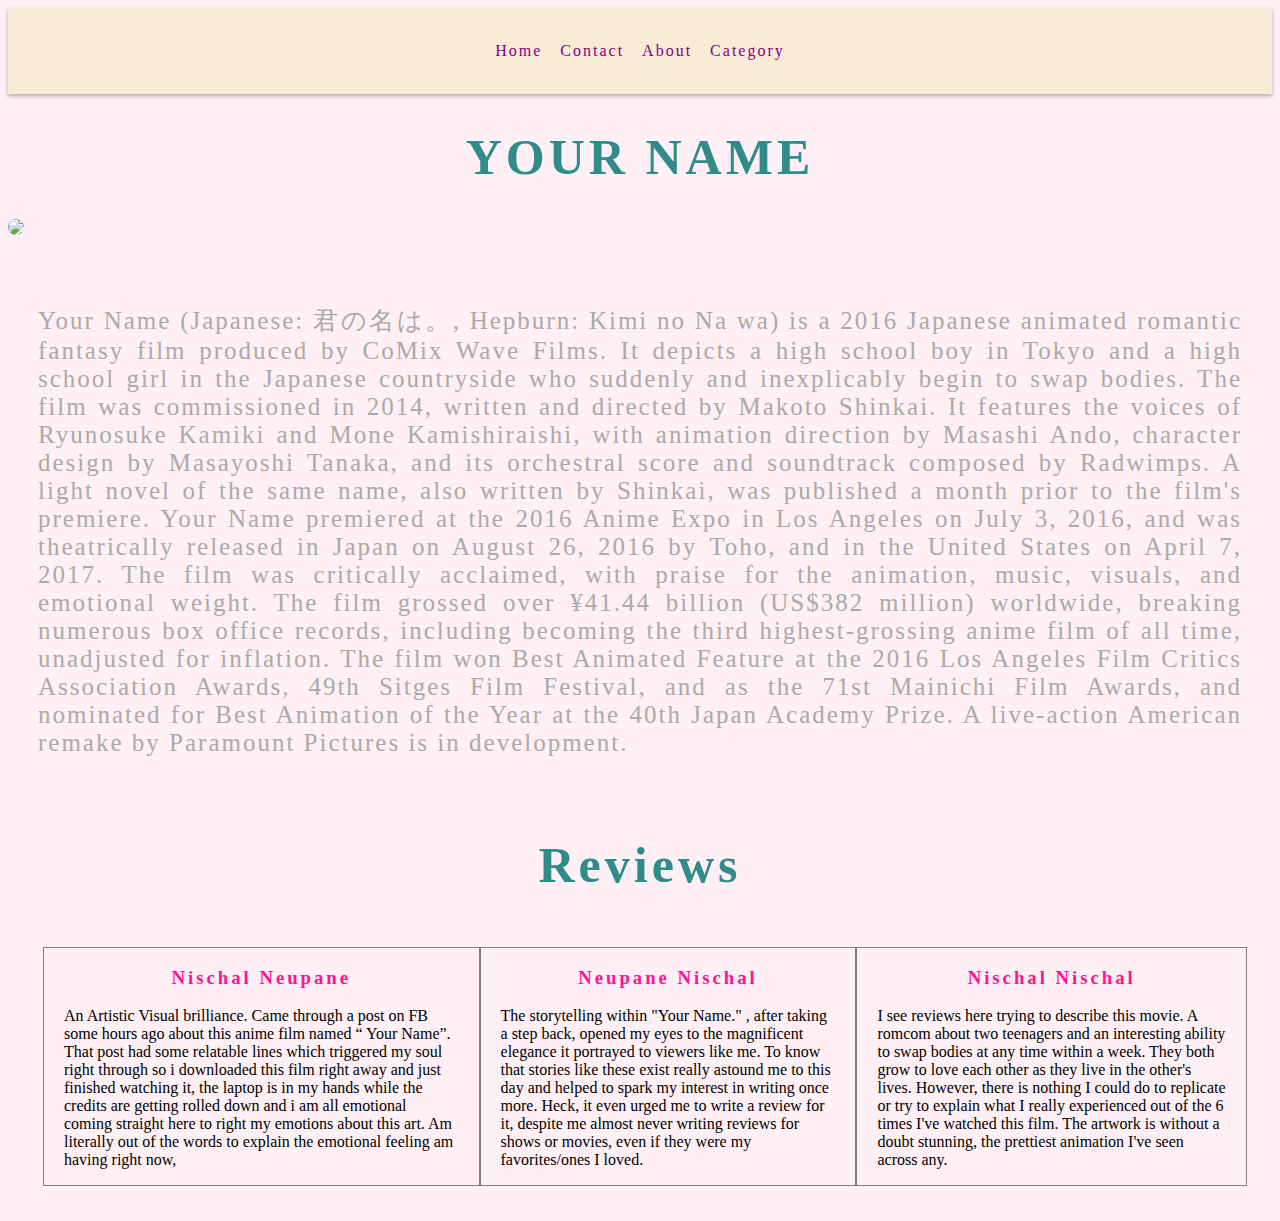
==== index.html @ 99a4d8ac "my first commit" ====
<!DOCTYPE html>
<html lang="en">
<head>
    <meta charset="UTF-8">
    <meta http-equiv="X-UA-Compatible" content="IE=edge">
    <meta name="viewport" content="width=device-width, initial-scale=1.0">
    <link rel="stylesheet" href="index.css">
    <link href="https://fonts.googleapis.com/css2?family=Rubik+Iso&display=swap" rel="stylesheet">
    <link  rel='stylesheet' href="https://cdnjs.cloudflare.com/ajax/libs/font-awesome/6.3.0/css/all.min.css">

</head>
<body>
    <header>
        <div class="header">
            <ul>
                <li>Home</li>
                <li>Contact</li>
                <li>About</li>
                <li>Category</li>
            </ul>
        </div>
    </header>
    <main>
        <h1>YOUR NAME</h1>
        <img src="https://i.ytimg.com/vi/xU47nhruN-Q/maxresdefault.jpg">
    </main>
    <div class="describe">
        <p>Your Name (Japanese: 君の名は。, Hepburn: Kimi no Na wa) is a 2016 Japanese animated romantic fantasy film produced by CoMix
        Wave Films. It depicts a high school boy in Tokyo and a high school girl in the Japanese countryside who suddenly and
        inexplicably begin to swap bodies. The film was commissioned in 2014, written and directed by Makoto Shinkai. It
        features the voices of Ryunosuke Kamiki and Mone Kamishiraishi, with animation direction by Masashi Ando, character
        design by Masayoshi Tanaka, and its orchestral score and soundtrack composed by Radwimps. A light novel of the same
        name, also written by Shinkai, was published a month prior to the film's premiere.
        
        Your Name premiered at the 2016 Anime Expo in Los Angeles on July 3, 2016, and was theatrically released in Japan on
        August 26, 2016 by Toho, and in the United States on April 7, 2017. The film was critically acclaimed, with praise for
        the animation, music, visuals, and emotional weight. The film grossed over ¥41.44 billion (US$382 million) worldwide,
        breaking numerous box office records, including becoming the third highest-grossing anime film of all time, unadjusted
        for inflation. The film won Best Animated Feature at the 2016 Los Angeles Film Critics Association Awards, 49th Sitges
        Film Festival, and as the 71st Mainichi Film Awards, and nominated for Best Animation of the Year at the 40th Japan
        Academy Prize. A live-action American remake by Paramount Pictures is in development.
</p>
    </div>
    <h1>Reviews</h1>
    <div class="review">
        <div class="person">
            <h3>
                Nischal Neupane
            </h3>
            <p>
                An Artistic Visual brilliance.
                Came through a post on FB some hours ago about this anime film named “ Your Name”. That post had some relatable lines
                which triggered my soul right through so i downloaded this film right away and just finished watching it, the laptop is
                in my hands while the credits are getting rolled down and i am all emotional coming straight here to right my emotions
                about this art. Am literally out of the words to explain the emotional feeling am having right now,
            </p>

        </div>
        <div class="person">
            <h3>
                Neupane Nischal
            </h3>
            <p>
                The storytelling within "Your Name." , after taking a step back, opened my eyes to the magnificent elegance it portrayed
                to viewers like me. To know that stories like these exist really astound me to this day and helped to spark my interest
                in writing once more. Heck, it even urged me to write a review for it, despite me almost never writing reviews for shows
                or movies, even if they were my favorites/ones I loved.
            </p>
        </div>
        <div class="person">
            <h3>
                Nischal Nischal
            </h3>
            <p>
                I see reviews here trying to describe this movie. A romcom about two teenagers and an interesting ability to swap bodies
                at any time within a week. They both grow to love each other as they live in the other's lives. However, there is
                nothing I could do to replicate or try to explain what I really experienced out of the 6 times I've watched this film.
                The artwork is without a doubt stunning, the prettiest animation I've seen across any.
            </p>
        </div>
    </div>
    
</body>
</html>
---- index.css ----
body{
    
    background-color: lavenderblush;
}
.header{
    align-items: center;
    background-color: antiquewhite;
    justify-content: center;
    padding: 10px 7%;
    display: flex;
    box-shadow: 0px 2px 4px rgba(0, 0, 0, .3);

}

ul{
    padding: 10px;
    margin: 5px;

    display: flex;
}
li{
    text-decoration: none;
    letter-spacing: 2px;
    margin: 5px;
    padding: 4px;
    list-style: none;
    color: purple;
    cursor: pointer;
}
h1{
    font-size: 50px;
    font-family: cochin;
    letter-spacing: 4px;
    justify-content: center;
    align-items: center;
    display: flex;
    color: rgb(48, 139, 139);

}
img{
    border-radius: 20px;
    background-size: cover;
}
.describe{
    font-size: 25px;
    font-family: cochin;
    letter-spacing: 2px;
    color: #aaa;
    text-align: justify;
    padding: 20px 10px;
    margin: 20px;
}
.review{
    margin: 15px;
    padding: 20px;
    padding-right: 10px;
    display: flex;
    justify-content: space-between;
}
.review .person{
    border: 1px solid gray;
    padding: 0 20px 0 20px;
    justify-content: space-between;
}
.review h3{
    font: 25px;
    letter-spacing: 2px;
    letter-spacing: 3px;
    text-align: center;
    color: deeppink;
}
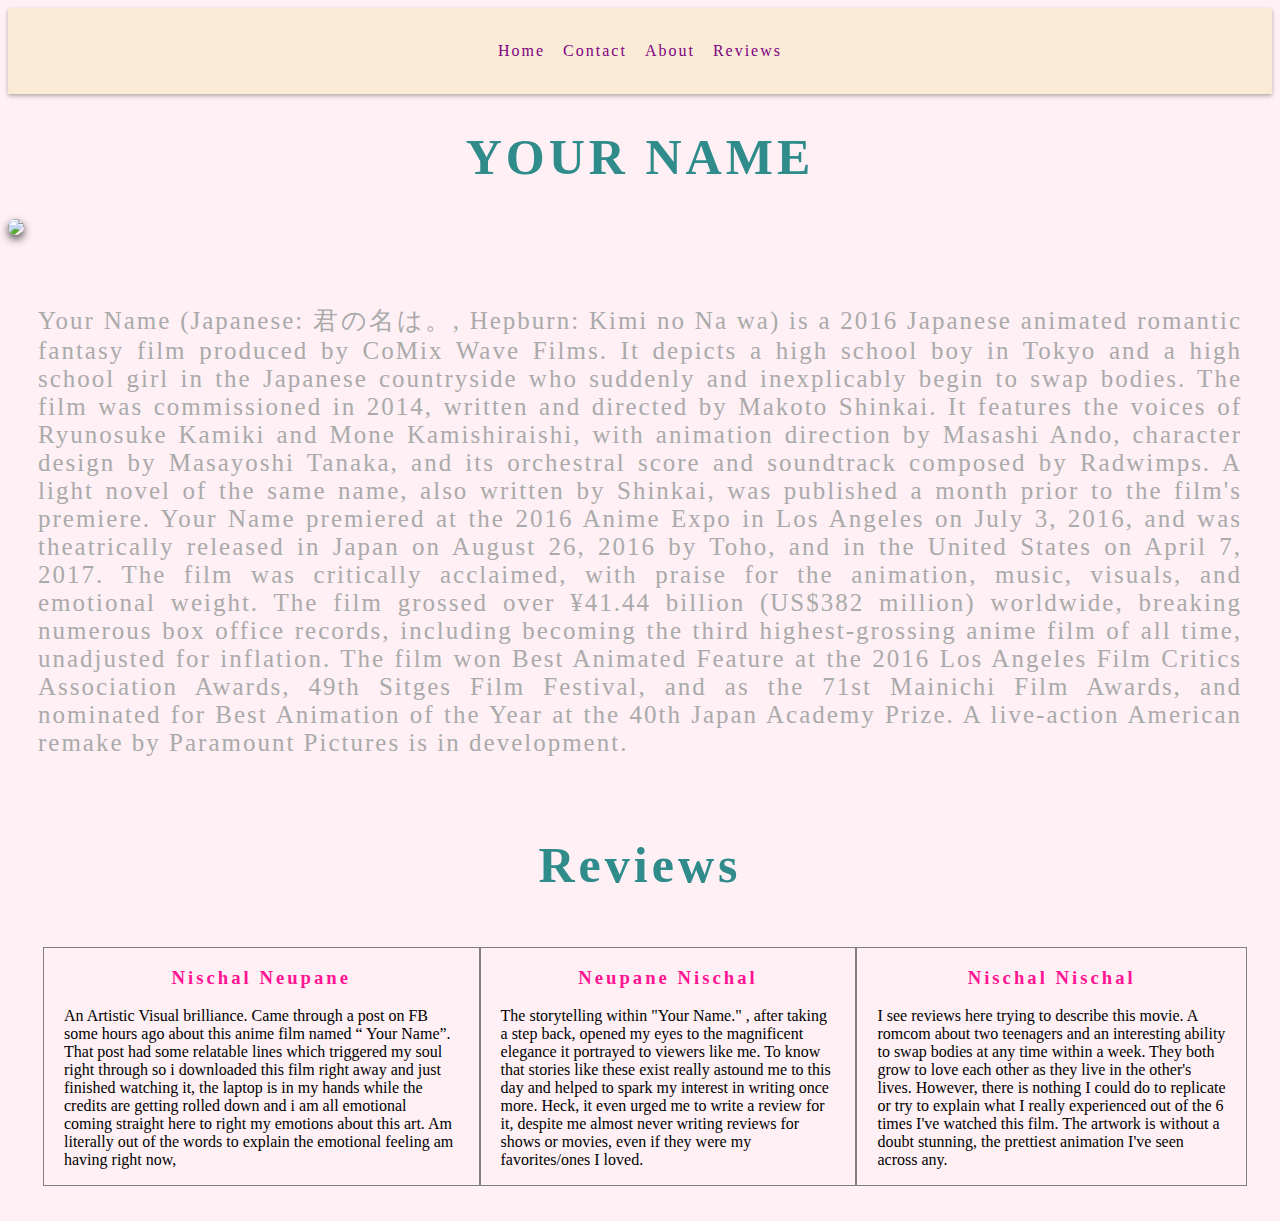
==== commit a1566d2d: "Float" ====
--- a/index.html
+++ b/index.html
@@ -13,10 +13,10 @@
     <header>
         <div class="header">
             <ul>
-                <li>Home</li>
-                <li>Contact</li>
-                <li>About</li>
-                <li>Category</li>
+                <a>Home</a>
+                <a>Contact</a>
+                <a>About</a>
+                <a href="#review">Reviews</a>
             </ul>
         </div>
     </header>
@@ -42,7 +42,8 @@
 </p>
     </div>
     <h1>Reviews</h1>
-    <div class="review">
+    
+    <div id='review'class="review">
         <div class="person">
             <h3>
                 Nischal Neupane
--- a/index.css
+++ b/index.css
@@ -18,7 +18,7 @@
 
     display: flex;
 }
-li{
+ul a{
     text-decoration: none;
     letter-spacing: 2px;
     margin: 5px;
@@ -26,6 +26,10 @@
     list-style: none;
     color: purple;
     cursor: pointer;
+}
+a:hover{
+    font-size: 20px;
+    color: darkorchid;
 }
 h1{
     font-size: 50px;
@@ -40,6 +44,8 @@
 img{
     border-radius: 20px;
     background-size: cover;
+    box-shadow: 0px 4px 8px rgba(0, 0, 0, .7);
+    
 }
 .describe{
     font-size: 25px;
@@ -68,4 +74,5 @@
     letter-spacing: 3px;
     text-align: center;
     color: deeppink;
+    text-decoration: none;
 }